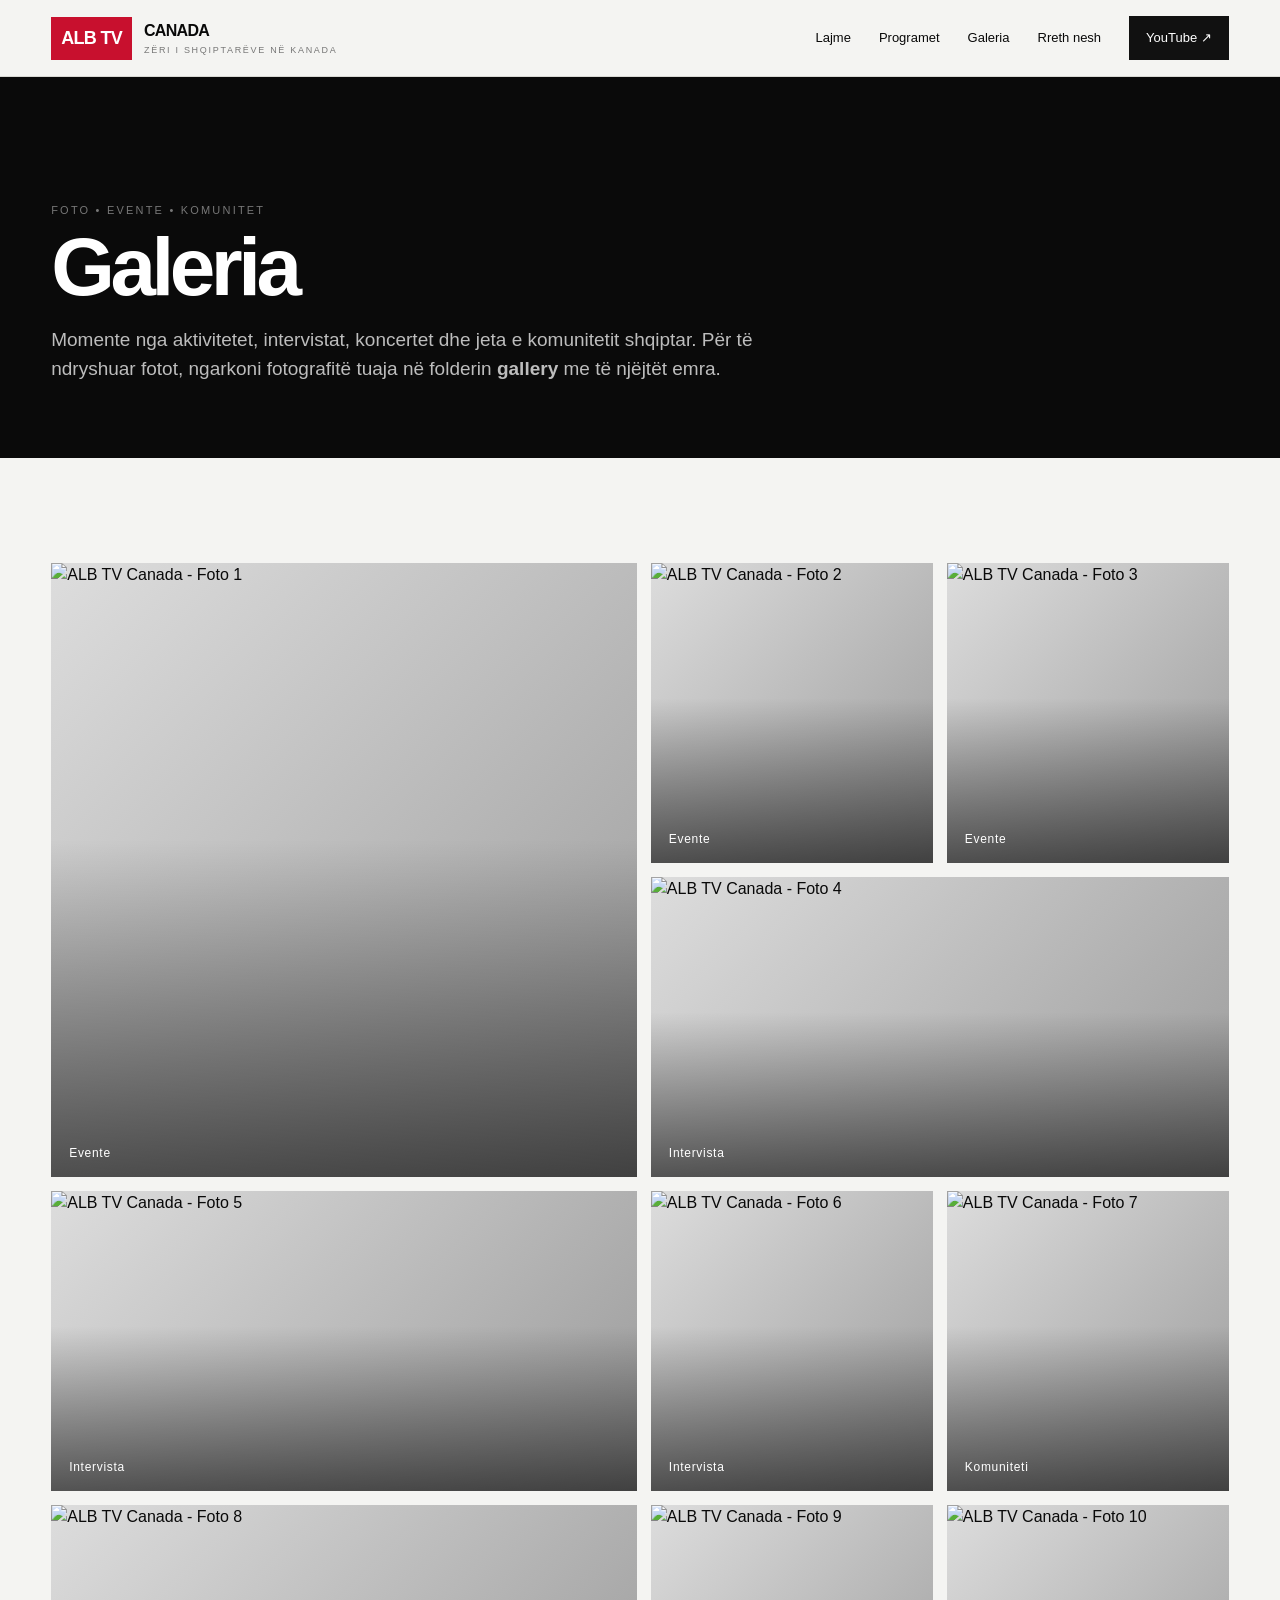
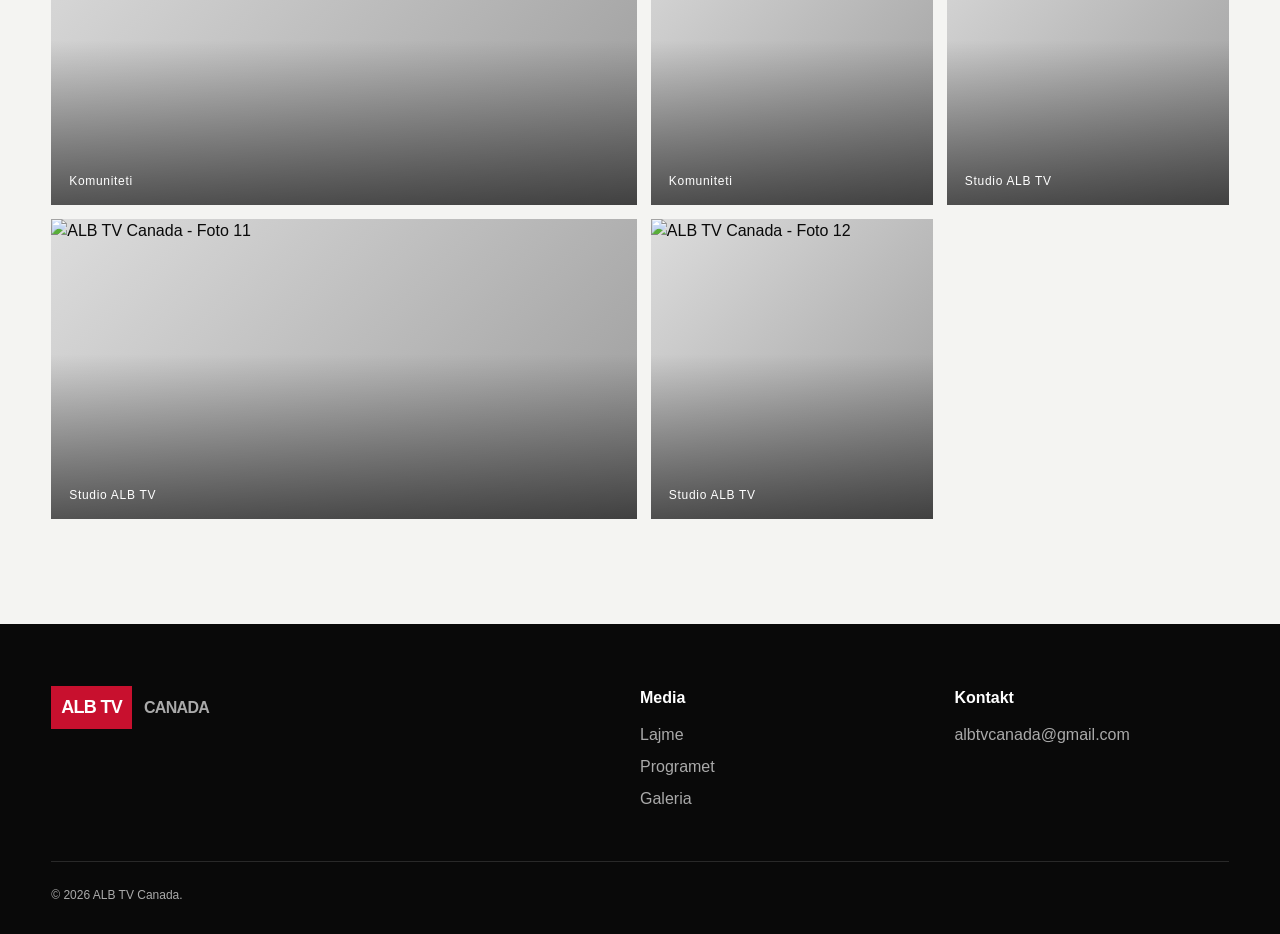
==== galeri.html @ ec6632bf "Add files via upload" ====
<!doctype html><html lang="sq"><head><meta charset="utf-8"><meta name="viewport" content="width=device-width,initial-scale=1"><title>Galeria — ALB TV Canada</title><meta name="description" content="Galeria fotografike e ALB TV Canada."><link rel="stylesheet" href="style.css"></head><body>
<header class="topbar"><div class="wrap nav"><a class="brand" href="index.html"><span class="brand-mark">ALB TV</span><span>CANADA<small>ZËRI I SHQIPTARËVE NË KANADA</small></span></a><nav class="links"><a href="lajme.html">Lajme</a><a href="programet.html">Programet</a><a href="galeri.html">Galeria</a><a href="index.html#rreth">Rreth nesh</a><a class="yt" target="_blank" rel="noopener" href="https://www.youtube.com/@ALB_Tv_Canada_Official">YouTube ↗</a></nav></div></header>
<main><section class="page-hero"><div class="wrap"><div class="kicker">Foto • Evente • Komunitet</div><h1 class="page-title">Galeria</h1><p>Momente nga aktivitetet, intervistat, koncertet dhe jeta e komunitetit shqiptar. Për të ndryshuar fotot, ngarkoni fotografitë tuaja në folderin <strong>gallery</strong> me të njëjtët emra.</p></div></section>
<section class="section"><div class="wrap"><div class="gallery-grid" id="galleryGrid"></div></div></section></main>
<div class="lightbox" id="lightbox"><button aria-label="Mbyll">×</button><img alt="Foto e zmadhuar"></div>
<footer class="footer"><div class="wrap"><div class="footer-grid"><div><div class="brand"><span class="brand-mark">ALB TV</span><span>CANADA</span></div></div><div><h4>Media</h4><a href="lajme.html">Lajme</a><a href="programet.html">Programet</a><a href="galeri.html">Galeria</a></div><div><h4>Kontakt</h4><a href="mailto:albtvcanada@gmail.com">albtvcanada@gmail.com</a></div></div><div class="copyright">© 2026 ALB TV Canada.</div></div></footer>
<script>
const grid=document.getElementById('galleryGrid');const fallbacks=['UshqHayn4M0','hQ9MdF38I4w','OCfVMjMLPYw','aEUSy9vXgko','kljy5CIrthI'];for(let i=1;i<=12;i++){const a=document.createElement('a');a.href='#';a.className='photo';const img=document.createElement('img');const n=String(i).padStart(2,'0');img.src=`gallery/activity-${n}.jpg`;img.alt=`ALB TV Canada - Foto ${i}`;img.onerror=()=>{img.onerror=null;img.src=`https://img.youtube.com/vi/${fallbacks[(i-1)%fallbacks.length]}/maxresdefault.jpg`};const s=document.createElement('span');s.textContent=i<=3?'Evente':i<=6?'Intervista':i<=9?'Komuniteti':'Studio ALB TV';a.append(img,s);a.addEventListener('click',e=>{e.preventDefault();document.querySelector('#lightbox img').src=img.src;document.getElementById('lightbox').classList.add('open')});grid.appendChild(a)}const lb=document.getElementById('lightbox');lb.querySelector('button').onclick=()=>lb.classList.remove('open');lb.onclick=e=>{if(e.target===lb)lb.classList.remove('open')};
</script></body></html>
---- style.css ----
:root{--bg:#f4f4f2;--paper:#fff;--ink:#090909;--muted:#6f6f6b;--line:#d8d8d3;--red:#c8102e;--black:#0a0a0a;--soft:#e9e9e6}
*{box-sizing:border-box;margin:0;padding:0}html{scroll-behavior:smooth}body{font-family:Arial,Helvetica,sans-serif;background:var(--bg);color:var(--ink);line-height:1.5}a{color:inherit;text-decoration:none}img{display:block;width:100%;height:auto}.wrap{width:min(1520px,92%);margin:auto}
.topbar{position:sticky;top:0;z-index:60;background:rgba(244,244,242,.96);backdrop-filter:blur(18px);border-bottom:1px solid var(--line)}.nav{height:76px;display:flex;align-items:center;justify-content:space-between;gap:32px}.brand{display:flex;align-items:center;gap:12px;font-weight:800;letter-spacing:-.7px}.brand-mark{background:var(--red);color:#fff;padding:8px 10px;font-size:18px}.brand small{display:block;font-size:9px;letter-spacing:1.7px;font-weight:500;color:#777;margin-top:1px}.links{display:flex;align-items:center;gap:28px;font-size:13px}.links a{transition:.2s}.links a:hover{opacity:.5}.yt{background:#111;color:#fff;padding:12px 17px}
.hero{background:#050505;color:#fff;min-height:calc(100vh - 76px);display:grid;grid-template-rows:1fr auto}.hero-stage{position:relative;min-height:70vh;overflow:hidden}.hero-bg{position:absolute;inset:0;background:linear-gradient(90deg,rgba(0,0,0,.92) 0%,rgba(0,0,0,.6) 43%,rgba(0,0,0,.15) 100%),url('https://img.youtube.com/vi/UshqHayn4M0/maxresdefault.jpg') center/cover no-repeat;transform:scale(1.01)}.hero-copy{position:relative;z-index:2;width:min(1520px,92%);margin:auto;padding:clamp(85px,10vw,160px) 0 90px;min-height:70vh;display:flex;flex-direction:column;justify-content:end}.eyebrow{text-transform:uppercase;letter-spacing:2.4px;font-size:11px;color:#d3d3d3;margin-bottom:24px}.hero h1{font-size:clamp(64px,10vw,154px);line-height:.82;letter-spacing:-7px;font-weight:800;max-width:1100px}.hero h1 span{display:block;color:#fff}.hero p{font-size:clamp(18px,2vw,28px);max-width:760px;color:#ddd;margin:30px 0 34px}.hero-actions{display:flex;gap:12px;flex-wrap:wrap}.btn{display:inline-flex;align-items:center;justify-content:center;min-height:50px;padding:0 22px;border:1px solid rgba(255,255,255,.55);font-size:12px;font-weight:700;letter-spacing:.5px;transition:.2s}.btn:hover{transform:translateY(-2px)}.btn.primary{background:#fff;color:#111;border-color:#fff}.btn.dark{background:#111;color:#fff;border-color:#111}.btn.red{background:var(--red);color:#fff;border-color:var(--red)}.hero-strip{border-top:1px solid #292929;display:grid;grid-template-columns:repeat(3,1fr)}.hero-strip a{padding:22px clamp(20px,4vw,60px);border-right:1px solid #292929;color:#bbb;font-size:12px;letter-spacing:.5px}.hero-strip a strong{display:block;color:#fff;font-size:17px;margin-top:5px;letter-spacing:-.4px}
.section{padding:105px 0}.section.white{background:#fff}.section.dark{background:#111;color:#fff}.section-head{display:flex;align-items:end;justify-content:space-between;gap:30px;margin-bottom:44px}.kicker{font-size:11px;letter-spacing:2.2px;text-transform:uppercase;color:#777;margin-bottom:11px}.dark .kicker{color:#999}.section h2,.page-title{font-size:clamp(44px,6.4vw,92px);line-height:.91;letter-spacing:-4.5px;font-weight:700}.more{font-size:12px;border-bottom:1px solid currentColor;padding-bottom:3px;white-space:nowrap}
.feature-grid{display:grid;grid-template-columns:1.45fr .75fr;gap:18px}.feature-card{position:relative;min-height:620px;background:#ddd;overflow:hidden}.feature-card.small{min-height:301px}.feature-stack{display:grid;gap:18px}.feature-card img{position:absolute;inset:0;width:100%;height:100%;object-fit:cover;transition:transform .55s ease}.feature-card:hover img{transform:scale(1.025)}.feature-card:after{content:'';position:absolute;inset:0;background:linear-gradient(0deg,rgba(0,0,0,.84),rgba(0,0,0,.02) 65%)}.feature-copy{position:absolute;z-index:2;left:clamp(22px,3vw,44px);right:clamp(22px,3vw,44px);bottom:clamp(22px,3vw,42px);color:#fff}.feature-copy .label{font-size:10px;letter-spacing:1.8px;text-transform:uppercase;margin-bottom:10px}.feature-copy h3{font-size:clamp(28px,3.1vw,48px);line-height:1;letter-spacing:-1.7px}.feature-card.small .feature-copy h3{font-size:clamp(24px,2.4vw,34px)}
.program-grid{display:grid;grid-template-columns:repeat(2,1fr);gap:1px;background:#333;border:1px solid #333}.program{position:relative;background:#111;min-height:430px;overflow:hidden;color:#fff}.program img{position:absolute;inset:0;width:100%;height:100%;object-fit:cover;opacity:.54;transition:.5s}.program:after{content:'';position:absolute;inset:0;background:linear-gradient(0deg,rgba(0,0,0,.96),rgba(0,0,0,.08) 72%)}.program:hover img{transform:scale(1.035);opacity:.68}.program-copy{position:absolute;z-index:2;inset:auto 32px 30px}.program-no{font-size:10px;color:#bbb;letter-spacing:1.6px}.program h3{font-size:clamp(31px,4vw,54px);line-height:.94;letter-spacing:-2px;margin:9px 0 15px}.program p{color:#ccc;font-size:13px}.program-arrow{display:inline-block;margin-top:15px;font-size:12px;border-bottom:1px solid #fff;padding-bottom:2px}
.gallery-grid{display:grid;grid-template-columns:1.35fr .65fr .65fr;grid-auto-rows:300px;gap:14px}.photo{position:relative;background:linear-gradient(135deg,#ddd,#999);overflow:hidden}.photo:first-child{grid-row:span 2}.photo:nth-child(4){grid-column:span 2}.photo img{width:100%;height:100%;object-fit:cover;transition:transform .5s}.photo:hover img{transform:scale(1.035)}.photo:after{content:'';position:absolute;inset:0;background:linear-gradient(0deg,rgba(0,0,0,.58),transparent 55%)}.photo span{position:absolute;z-index:2;left:18px;bottom:15px;color:#fff;font-size:12px;letter-spacing:.7px}
.statement{font-size:clamp(31px,5vw,76px);line-height:1.02;letter-spacing:-3.5px;max-width:1250px}.statement span{color:var(--red)}
.cta{background:var(--red);color:#fff;padding:90px 0}.cta-row{display:flex;align-items:end;justify-content:space-between;gap:35px}.cta h2{font-size:clamp(44px,7vw,98px);line-height:.88;letter-spacing:-5px}.footer{background:#090909;color:#aaa;padding:62px 0 30px}.footer-grid{display:grid;grid-template-columns:2fr 1fr 1fr;gap:40px}.footer h4{color:#fff;margin-bottom:13px}.footer a{display:block;margin:8px 0}.copyright{border-top:1px solid #292929;margin-top:42px;padding-top:24px;font-size:12px}
.page-hero{padding:125px 0 75px;background:#0a0a0a;color:#fff}.page-hero p{max-width:790px;color:#bdbdbd;font-size:19px;margin-top:22px}.news-grid{display:grid;grid-template-columns:repeat(3,1fr);gap:20px}.news-card{background:#fff}.thumb{display:block;position:relative;aspect-ratio:16/10;background:#ddd;overflow:hidden}.thumb img{width:100%;height:100%;object-fit:cover;transition:.4s}.news-card:hover .thumb img{transform:scale(1.025)}.news-body{padding:24px}.news-meta{font-size:10px;letter-spacing:1.5px;text-transform:uppercase;color:#777;margin-bottom:10px}.news-body h3{font-size:26px;line-height:1.05;letter-spacing:-1px}.news-body p{color:#666;margin:12px 0 18px}.news-actions{display:flex;gap:8px;flex-wrap:wrap}.news-actions a{font-size:10px;font-weight:700;text-transform:uppercase;border:1px solid #bbb;padding:10px 12px}.news-actions .youtube{background:#111;color:#fff;border-color:#111}
.playlist-section{padding:92px 0;border-bottom:1px solid var(--line)}.playlist-head{display:grid;grid-template-columns:.65fr 1.35fr;gap:40px;margin-bottom:28px}.playlist-head h2{font-size:clamp(38px,5vw,72px);line-height:.92;letter-spacing:-3px}.playlist-head p{max-width:700px;color:#666;font-size:17px;align-self:end}.playlist-frame{position:relative;aspect-ratio:16/8.7;background:#000}.playlist-frame iframe{position:absolute;inset:0;width:100%;height:100%;border:0}
.lightbox{position:fixed;inset:0;background:rgba(0,0,0,.95);display:none;align-items:center;justify-content:center;z-index:100;padding:24px}.lightbox.open{display:flex}.lightbox img{max-width:95vw;max-height:90vh;object-fit:contain;width:auto}.lightbox button{position:absolute;top:20px;right:24px;background:transparent;border:0;color:#fff;font-size:38px;cursor:pointer}
@media(max-width:1050px){.links{display:none}.feature-grid{grid-template-columns:1fr}.feature-card{min-height:520px}.feature-stack{grid-template-columns:1fr 1fr}.feature-card.small{min-height:280px}.program-grid{grid-template-columns:1fr 1fr}.gallery-grid{grid-template-columns:1fr 1fr}.photo:first-child{grid-row:span 1}.photo:nth-child(4){grid-column:span 1}.news-grid{grid-template-columns:1fr 1fr}.playlist-head{grid-template-columns:1fr}.footer-grid{grid-template-columns:1fr 1fr}.footer-grid>div:first-child{grid-column:1/-1}}
@media(max-width:700px){.nav{height:68px}.brand small{display:none}.hero-stage,.hero-copy{min-height:610px}.hero-copy{padding:90px 0 55px}.hero h1{font-size:64px;letter-spacing:-4px}.hero-bg{background-position:58% center}.hero-strip{grid-template-columns:1fr}.hero-strip a{border-right:0;border-bottom:1px solid #292929}.section{padding:70px 0}.section h2,.page-title{letter-spacing:-2.5px}.section-head{align-items:flex-start;flex-direction:column}.feature-stack,.program-grid,.gallery-grid,.news-grid{grid-template-columns:1fr}.feature-card,.feature-card.small,.program{min-height:360px}.gallery-grid{grid-auto-rows:260px}.cta-row{display:block}.cta .btn{margin-top:28px}.footer-grid{grid-template-columns:1fr}.footer-grid>div:first-child{grid-column:auto}.playlist-frame{aspect-ratio:16/10}.statement{letter-spacing:-2px}}
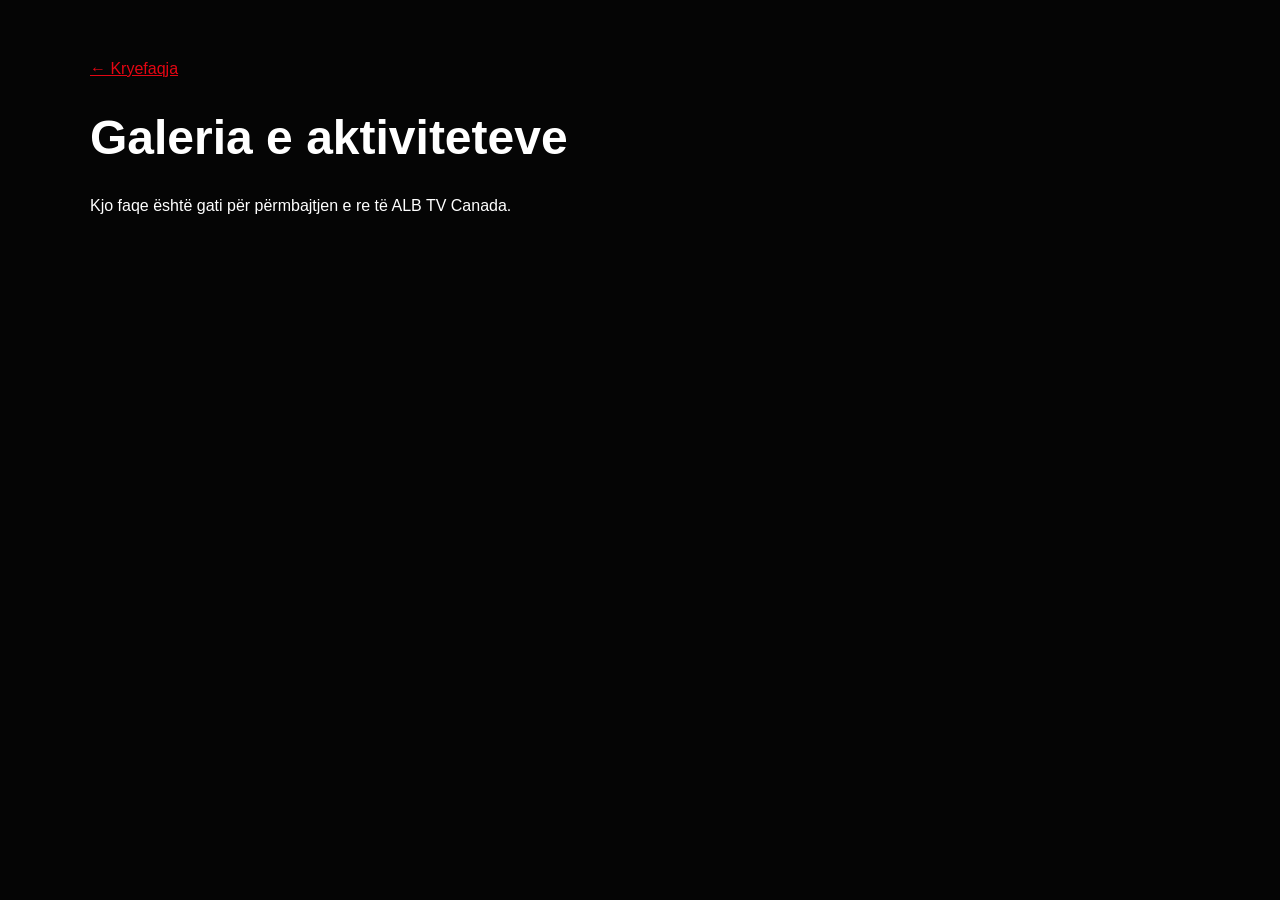
==== commit 1a270b80: "Add files via upload" ====
--- a/galeri.html
+++ b/galeri.html
@@ -1,9 +1,3 @@
-<!doctype html><html lang="sq"><head><meta charset="utf-8"><meta name="viewport" content="width=device-width,initial-scale=1"><title>Galeria — ALB TV Canada</title><meta name="description" content="Galeria fotografike e ALB TV Canada."><link rel="stylesheet" href="style.css"></head><body>
-<header class="topbar"><div class="wrap nav"><a class="brand" href="index.html"><span class="brand-mark">ALB TV</span><span>CANADA<small>ZËRI I SHQIPTARËVE NË KANADA</small></span></a><nav class="links"><a href="lajme.html">Lajme</a><a href="programet.html">Programet</a><a href="galeri.html">Galeria</a><a href="index.html#rreth">Rreth nesh</a><a class="yt" target="_blank" rel="noopener" href="https://www.youtube.com/@ALB_Tv_Canada_Official">YouTube ↗</a></nav></div></header>
-<main><section class="page-hero"><div class="wrap"><div class="kicker">Foto • Evente • Komunitet</div><h1 class="page-title">Galeria</h1><p>Momente nga aktivitetet, intervistat, koncertet dhe jeta e komunitetit shqiptar. Për të ndryshuar fotot, ngarkoni fotografitë tuaja në folderin <strong>gallery</strong> me të njëjtët emra.</p></div></section>
-<section class="section"><div class="wrap"><div class="gallery-grid" id="galleryGrid"></div></div></section></main>
-<div class="lightbox" id="lightbox"><button aria-label="Mbyll">×</button><img alt="Foto e zmadhuar"></div>
-<footer class="footer"><div class="wrap"><div class="footer-grid"><div><div class="brand"><span class="brand-mark">ALB TV</span><span>CANADA</span></div></div><div><h4>Media</h4><a href="lajme.html">Lajme</a><a href="programet.html">Programet</a><a href="galeri.html">Galeria</a></div><div><h4>Kontakt</h4><a href="mailto:albtvcanada@gmail.com">albtvcanada@gmail.com</a></div></div><div class="copyright">© 2026 ALB TV Canada.</div></div></footer>
-<script>
-const grid=document.getElementById('galleryGrid');const fallbacks=['UshqHayn4M0','hQ9MdF38I4w','OCfVMjMLPYw','aEUSy9vXgko','kljy5CIrthI'];for(let i=1;i<=12;i++){const a=document.createElement('a');a.href='#';a.className='photo';const img=document.createElement('img');const n=String(i).padStart(2,'0');img.src=`gallery/activity-${n}.jpg`;img.alt=`ALB TV Canada - Foto ${i}`;img.onerror=()=>{img.onerror=null;img.src=`https://img.youtube.com/vi/${fallbacks[(i-1)%fallbacks.length]}/maxresdefault.jpg`};const s=document.createElement('span');s.textContent=i<=3?'Evente':i<=6?'Intervista':i<=9?'Komuniteti':'Studio ALB TV';a.append(img,s);a.addEventListener('click',e=>{e.preventDefault();document.querySelector('#lightbox img').src=img.src;document.getElementById('lightbox').classList.add('open')});grid.appendChild(a)}const lb=document.getElementById('lightbox');lb.querySelector('button').onclick=()=>lb.classList.remove('open');lb.onclick=e=>{if(e.target===lb)lb.classList.remove('open')};
-</script></body></html>
+<!doctype html><html lang="sq"><head><meta charset="utf-8"><meta name="viewport" content="width=device-width,initial-scale=1"><title>Galeria | ALB TV Canada</title>
+<style>body{margin:0;background:#050505;color:#fff;font-family:Arial,sans-serif}main{max-width:1100px;margin:auto;padding:60px 5%}a{color:#e30613}h1{font-size:48px}</style></head>
+<body><main><a href="index.html">← Kryefaqja</a><h1>Galeria e aktiviteteve</h1><p>Kjo faqe është gati për përmbajtjen e re të ALB TV Canada.</p></main></body></html>
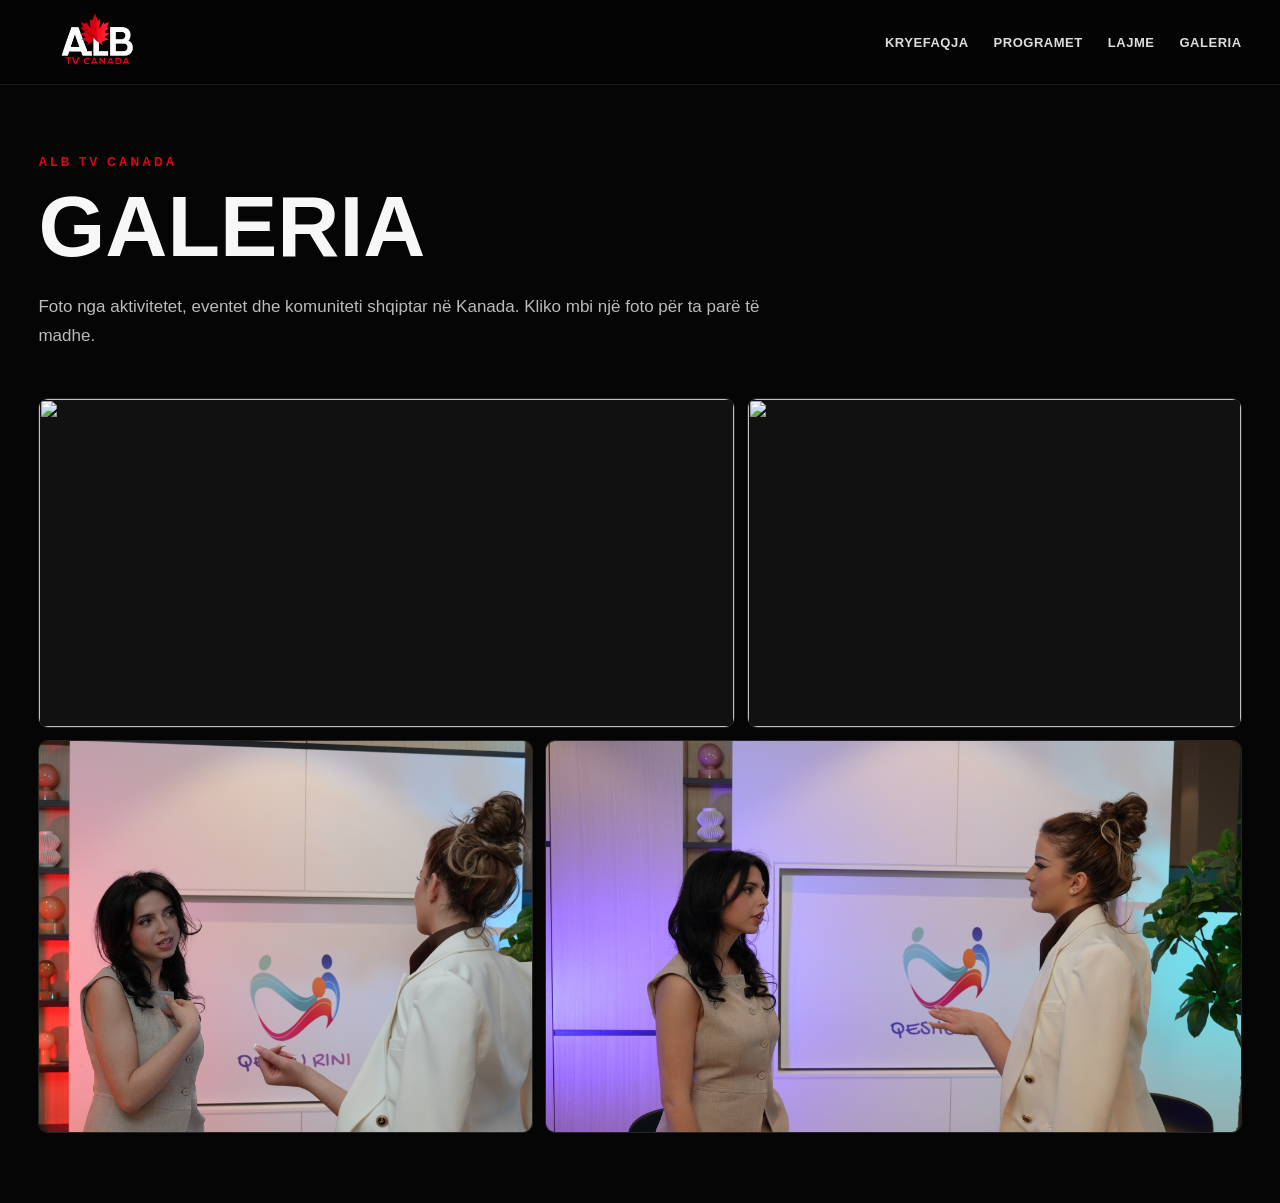
==== commit e17a467f: "Add files via upload" ====
--- a/galeri.html
+++ b/galeri.html
@@ -1,3 +1,105 @@
-<!doctype html><html lang="sq"><head><meta charset="utf-8"><meta name="viewport" content="width=device-width,initial-scale=1"><title>Galeria | ALB TV Canada</title>
-<style>body{margin:0;background:#050505;color:#fff;font-family:Arial,sans-serif}main{max-width:1100px;margin:auto;padding:60px 5%}a{color:#e30613}h1{font-size:48px}</style></head>
-<body><main><a href="index.html">← Kryefaqja</a><h1>Galeria e aktiviteteve</h1><p>Kjo faqe është gati për përmbajtjen e re të ALB TV Canada.</p></main></body></html>+<!doctype html><html lang="sq"><head><meta charset="utf-8"><meta name="viewport" content="width=device-width,initial-scale=1">
+<title>Galeria | ALB TV Canada</title><style>
+:root{
+  --bg:#050505; --panel:#0b0b0b; --soft:#111; --line:#252525;
+  --red:#e30613; --red2:#b0000a; --white:#f7f7f7; --gray:#a7a7a7;
+}
+*{box-sizing:border-box}
+html{scroll-behavior:smooth}
+body{margin:0;background:var(--bg);color:var(--white);font-family:Arial,Helvetica,sans-serif}
+a{text-decoration:none;color:inherit}
+.wrap{width:min(1440px,94%);margin:auto}
+header{position:sticky;top:0;z-index:50;background:rgba(5,5,5,.95);backdrop-filter:blur(12px);border-bottom:1px solid #181818}
+.nav{height:84px;display:flex;align-items:center;gap:30px}
+.brand img{width:116px;height:66px;object-fit:contain}
+nav{margin-left:auto;display:flex;gap:25px;align-items:center}
+nav a{font-size:13px;font-weight:800;letter-spacing:.04em;color:#ddd}
+nav a:hover{color:var(--red)}
+.live{background:var(--red);padding:11px 16px;border-radius:6px;color:white!important}
+.hero{padding:52px 0 60px;text-align:center}
+.kicker{color:var(--red);font-size:12px;font-weight:900;letter-spacing:.26em}
+.hero h1{font-size:clamp(48px,7vw,96px);line-height:.92;letter-spacing:-.055em;margin:18px auto 18px;max-width:1000px}
+.hero h1 span{color:var(--red)}
+.hero p{max-width:760px;margin:0 auto;color:#c9c9c9;font-size:18px;line-height:1.7}
+.hero-actions{display:flex;justify-content:center;gap:12px;flex-wrap:wrap;margin:26px 0 34px}
+.btn{padding:14px 20px;border:1px solid #666;border-radius:6px;font-size:13px;font-weight:900}
+.btn.primary{background:var(--red);border-color:var(--red)}
+.spot{width:min(1180px,100%);margin:auto;border:1px solid #2b2b2b;border-radius:16px;overflow:hidden;background:#000;box-shadow:0 28px 90px rgba(0,0,0,.65)}
+.spot video{display:block;width:100%;aspect-ratio:16/9;object-fit:cover;background:#000}
+.section{padding:62px 0}
+.section-head{display:flex;align-items:end;justify-content:space-between;gap:18px;margin-bottom:22px}
+.section-title{font-size:clamp(28px,4vw,46px);margin:0;letter-spacing:-.035em}
+.section-title span{color:var(--red)}
+.more{color:var(--red);font-size:12px;font-weight:900;letter-spacing:.04em}
+.feature-grid{display:grid;grid-template-columns:repeat(4,1fr);border:1px solid var(--line);border-radius:12px;overflow:hidden;background:#080808}
+.feature{padding:28px;border-right:1px solid var(--line)}
+.feature:last-child{border-right:0}
+.feature b{font-size:15px}
+.feature p{color:var(--gray);font-size:13px;line-height:1.6;margin:8px 0 0}
+.program-grid{display:grid;grid-template-columns:repeat(2,1fr);gap:18px}
+.program-card{background:var(--panel);border:1px solid var(--line);border-radius:10px;overflow:hidden}
+.program-video{aspect-ratio:16/9;position:relative;background:#000;overflow:hidden}
+.program-video iframe{position:absolute;inset:0;width:100%;height:100%;border:0;pointer-events:none}
+.program-shade{position:absolute;inset:0;background:linear-gradient(0deg,rgba(0,0,0,.9),rgba(0,0,0,0) 58%);pointer-events:none}
+.program-name{position:absolute;left:20px;bottom:18px;right:20px;font-size:clamp(22px,2.5vw,34px);font-weight:900;letter-spacing:-.03em}
+.program-link{display:block;padding:16px 18px;color:var(--red);font-size:12px;font-weight:900}
+.news-grid{display:grid;grid-template-columns:repeat(3,1fr);gap:18px}
+.news-card{background:var(--panel);border:1px solid var(--line);border-radius:10px;padding:24px;min-height:190px}
+.news-card .tag{color:var(--red);font-size:11px;font-weight:900;letter-spacing:.12em}
+.news-card h3{font-size:20px;line-height:1.35;margin:12px 0}
+.news-card p{color:var(--gray);font-size:14px;line-height:1.6}
+.gallery-preview{display:grid;grid-template-columns:2fr 1fr 1fr;gap:12px}
+.gallery-preview a{min-height:260px;border:1px solid var(--line);border-radius:10px;overflow:hidden;background:#0c0c0c}
+.gallery-preview img{width:100%;height:100%;object-fit:cover;transition:.25s}
+.gallery-preview a:hover img{transform:scale(1.03);filter:brightness(.8)}
+.cta{padding:42px 0;background:linear-gradient(90deg,#1b0002,#070707);border-top:1px solid #461015;border-bottom:1px solid #461015}
+.cta-row{display:flex;justify-content:space-between;align-items:center;gap:22px;flex-wrap:wrap}
+.cta strong{font-size:clamp(28px,4vw,52px)}
+.contacts{display:flex;gap:18px;flex-wrap:wrap;color:#ddd}
+footer{padding:46px 0 28px}
+.footer-grid{display:grid;grid-template-columns:1.3fr 1fr 1fr;gap:40px}
+footer img{width:140px}
+footer h4{color:var(--red);margin:0 0 13px}
+footer p,footer li{color:var(--gray);font-size:14px;line-height:1.7}
+footer ul{padding:0;list-style:none}
+.copy{border-top:1px solid var(--line);margin-top:28px;padding-top:20px;color:#777;font-size:12px}
+.page-hero{padding:70px 0 30px}
+.page-hero h1{font-size:clamp(46px,7vw,86px);margin:8px 0}
+.page-hero p{color:#bbb;max-width:760px;font-size:17px;line-height:1.7}
+.gallery-grid{display:grid;grid-template-columns:repeat(12,1fr);gap:12px;padding-bottom:70px}
+.gitem{grid-column:span 6;min-height:330px;border-radius:10px;overflow:hidden;border:1px solid var(--line);background:#111;cursor:pointer}
+.gitem:nth-child(1),.gitem:nth-child(4){grid-column:span 7}
+.gitem:nth-child(2),.gitem:nth-child(3){grid-column:span 5}
+.gitem img{width:100%;height:100%;object-fit:cover;display:block}
+.lightbox{display:none;position:fixed;inset:0;z-index:100;background:rgba(0,0,0,.95);align-items:center;justify-content:center;padding:24px}
+.lightbox.open{display:flex}
+.lightbox img{max-width:94vw;max-height:90vh}
+.close{position:fixed;right:22px;top:18px;border:1px solid #555;background:#111;color:#fff;width:46px;height:46px;border-radius:50%;font-size:26px}
+@media(max-width:900px){
+  nav{display:none}
+  .feature-grid{grid-template-columns:repeat(2,1fr)}
+  .feature:nth-child(2){border-right:0}
+  .program-grid,.news-grid,.footer-grid{grid-template-columns:1fr}
+  .gallery-preview{grid-template-columns:1fr}
+  .gitem,.gitem:nth-child(1),.gitem:nth-child(2),.gitem:nth-child(3),.gitem:nth-child(4){grid-column:span 12}
+}
+@media(max-width:560px){
+  .feature-grid{grid-template-columns:1fr}
+  .feature{border-right:0;border-bottom:1px solid var(--line)}
+  .feature:last-child{border-bottom:0}
+}
+</style></head><body>
+<header><div class="wrap nav"><a class="brand" href="index.html"><img src="alb-tv-logo.png"></a><nav><a href="index.html">KRYEFAQJA</a><a href="programet.html">PROGRAMET</a><a href="lajme.html">LAJME</a><a href="galeri.html">GALERIA</a></nav></div></header>
+<section class="page-hero"><div class="wrap"><div class="kicker">ALB TV CANADA</div><h1>GALERIA</h1><p>Foto nga aktivitetet, eventet dhe komuniteti shqiptar në Kanada. Kliko mbi një foto për ta parë të madhe.</p></div></section>
+<main class="wrap gallery-grid">
+<div class="gitem" onclick="openPic('gallery/DSC00913.JPG')"><img src="gallery/DSC00913.JPG"></div>
+<div class="gitem" onclick="openPic('gallery/DSC01092.JPG')"><img src="gallery/DSC01092.JPG"></div>
+<div class="gitem" onclick="openPic('gallery/DSC01119.JPG')"><img src="gallery/DSC01119.JPG"></div>
+<div class="gitem" onclick="openPic('gallery/DSC01127.JPG')"><img src="gallery/DSC01127.JPG"></div>
+</main>
+<div class="lightbox" id="lb" onclick="closePic(event)"><button class="close">×</button><img id="lbimg"></div>
+<script>
+function openPic(s){document.getElementById('lbimg').src=s;document.getElementById('lb').classList.add('open');}
+function closePic(e){if(e.target.id==='lbimg')return;document.getElementById('lb').classList.remove('open');}
+</script>
+</body></html>
